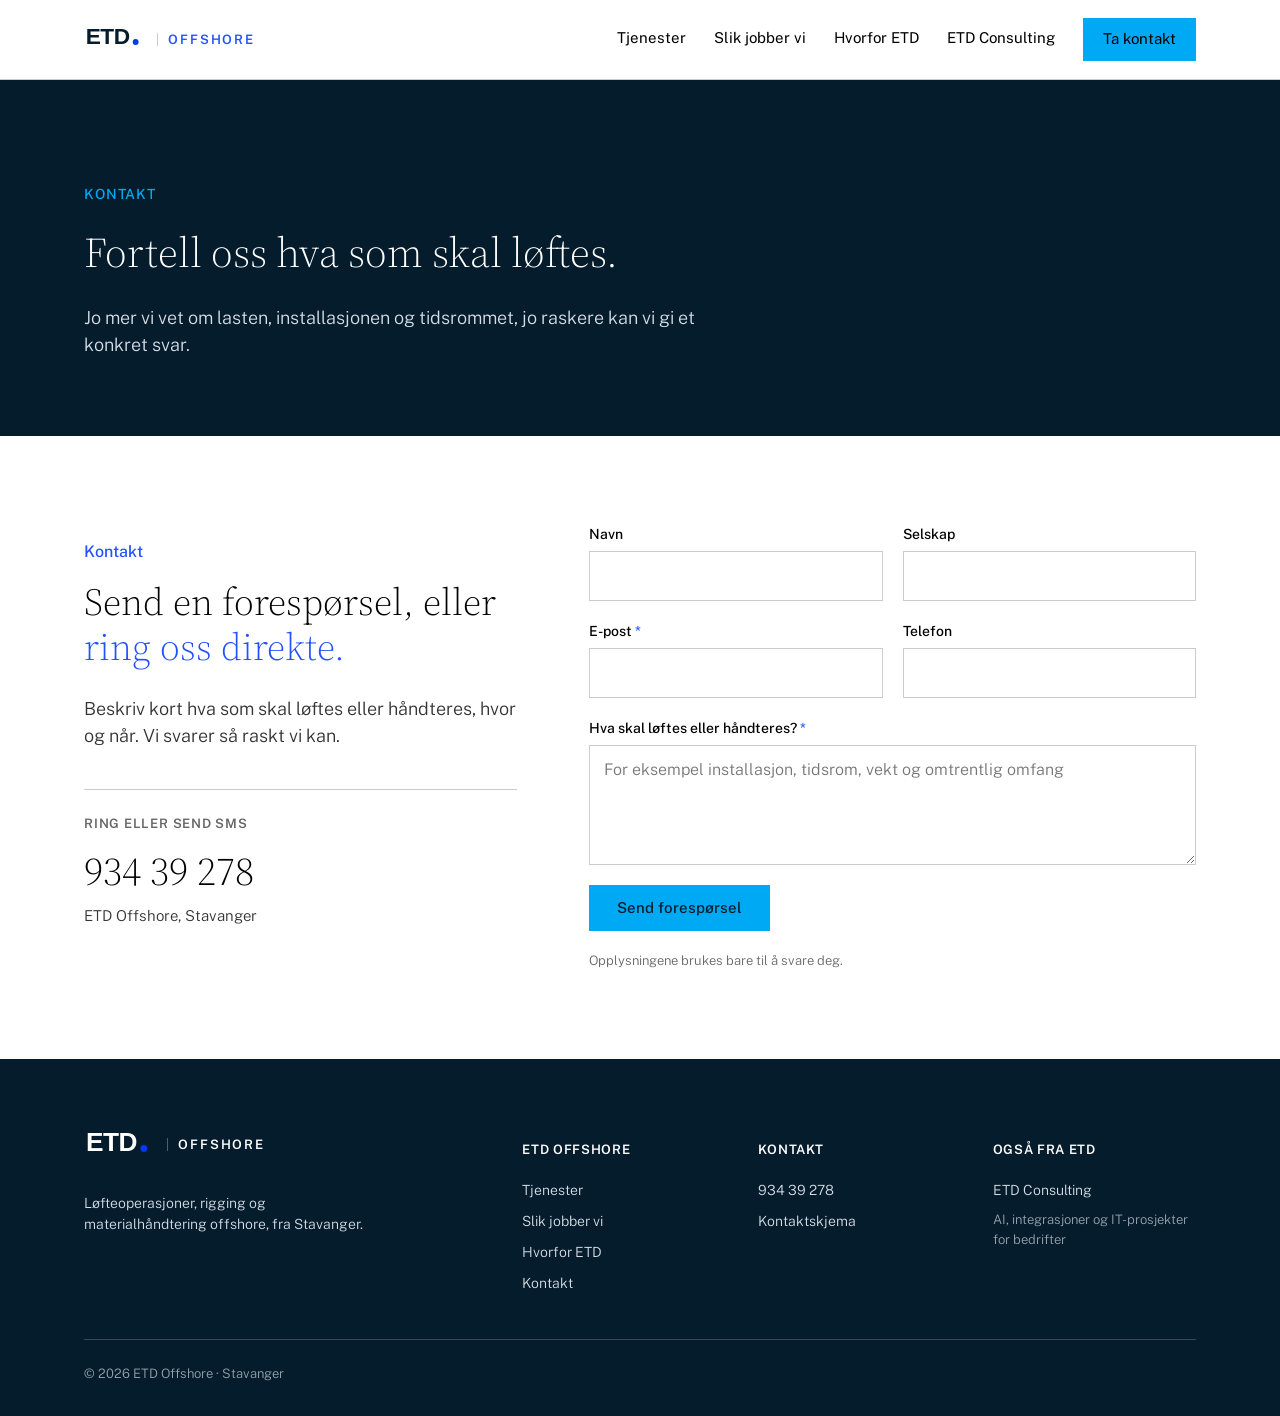
==== kontakt/index.html @ 623307ff "ETD Offshore: initial site (lifting operations, rigging, material handling) Co-Authored-By: Claude O" ====
<!DOCTYPE html>
<html lang="no">
<head>
<meta charset="UTF-8">
<meta name="viewport" content="width=device-width, initial-scale=1.0">
<title>Kontakt | ETD Offshore</title>
<meta name="description" content="Ta kontakt med ETD Offshore i Stavanger om løfteoperasjoner, rigging og materialhåndtering offshore.">
<link rel="canonical" href="https://etdoffshore.no/kontakt/">
<meta property="og:type" content="website">
<meta property="og:title" content="Kontakt | ETD Offshore">
<meta property="og:description" content="Ta kontakt med ETD Offshore i Stavanger om løfteoperasjoner, rigging og materialhåndtering offshore.">
<meta property="og:url" content="https://etdoffshore.no/kontakt/">
<meta property="og:image" content="https://etdoffshore.no/images/hero.jpg">
<meta property="og:locale" content="nb_NO">
<meta name="twitter:card" content="summary_large_image">
<meta name="theme-color" content="#051c2c">
<link rel="preconnect" href="https://fonts.googleapis.com">
<link rel="preconnect" href="https://fonts.gstatic.com" crossorigin>
<link href="https://fonts.googleapis.com/css2?family=Public+Sans:wght@300;400;500;600&amp;family=Source+Serif+4:opsz,wght@8..60,300;8..60,400&amp;display=swap" rel="stylesheet">
<link rel="stylesheet" href="../style.css?v=1">
<link rel="icon" type="image/svg+xml" href="../images/favicon.svg">
<link rel="icon" type="image/png" href="../images/favicon-32.png">
<link rel="apple-touch-icon" href="../images/apple-touch-icon.png">
<script type="application/ld+json">{
  "@context": "https://schema.org",
  "@type": "Organization",
  "name": "ETD Offshore",
  "url": "https://etdoffshore.no/",
  "telephone": "+47 934 39 278",
  "description": "ETD Offshore i Stavanger leverer løfteoperasjoner, rigging og materialhåndtering offshore for olje og gass og havvind.",
  "areaServed": "Norge",
  "address": { "@type": "PostalAddress", "addressLocality": "Stavanger", "addressCountry": "NO" }
}</script>
</head>
<body class="home">
<header class="site-header">
  <div class="header-inner">
    <a href="../" class="logo"><img src="../images/logo.svg" alt="ETD" class="logo-img"><span class="logo-sub">Offshore</span></a>
    <nav class="main-nav">
      <a href="../tjenester/">Tjenester</a>
      <a href="../#slik">Slik jobber vi</a>
      <a href="../#hvorfor">Hvorfor ETD</a>
      <a href="https://adriandie.github.io/etd-consulting/">ETD Consulting</a>
      <a href="../kontakt/" class="btn-cta">Ta kontakt</a>
    </nav>
    <button class="hamburger" aria-label="Meny" aria-expanded="false"><span></span><span></span><span></span></button>
  </div>
</header>

<section class="page-hero">
  <p class="kicker">Kontakt</p>
  <h1>Fortell oss hva som skal løftes.</h1>
  <p class="lead">Jo mer vi vet om lasten, installasjonen og tidsrommet, jo raskere kan vi gi et konkret svar.</p>
</section>

<section class="block" id="kontakt">
  <div class="container">
    <div class="split">
      <div>
        <p class="section-kicker">Kontakt</p>
        <h2 class="statement">Send en forespørsel, eller <span class="accent">ring oss direkte.</span></h2>
        <p class="split-lead">Beskriv kort hva som skal løftes eller håndteres, hvor og når. Vi svarer så raskt vi kan.</p>
        <div class="direct">
          <span class="direct-label">Ring eller send SMS</span>
          <a href="tel:+4793439278" class="direct-phone">934 39 278</a>
          <span class="direct-name">ETD Offshore, Stavanger</span>
        </div>
      </div>
      <div>
        <form class="contact-form" id="contact-form">
          <input type="hidden" name="_subject" value="Henvendelse fra ETD Offshore-nettsiden">
          <input type="hidden" name="_template" value="table">
          <input type="hidden" name="_captcha" value="false">
          <input type="hidden" name="Gjelder" value="ETD Offshore">
          <input type="text" name="_honey" class="hp" tabindex="-1" autocomplete="off" aria-hidden="true">
          <div class="field-row">
            <label class="field"><span>Navn</span><input type="text" name="Navn" autocomplete="name"></label>
            <label class="field"><span>Selskap</span><input type="text" name="Selskap" autocomplete="organization"></label>
          </div>
          <div class="field-row">
            <label class="field"><span>E-post <em>*</em></span><input type="email" name="Epost" autocomplete="email" required></label>
            <label class="field"><span>Telefon</span><input type="tel" name="Telefon" autocomplete="tel"></label>
          </div>
          <label class="field"><span>Hva skal løftes eller håndteres? <em>*</em></span><textarea name="Melding" required placeholder="For eksempel installasjon, tidsrom, vekt og omtrentlig omfang"></textarea></label>
          <button type="submit" id="submit-btn">Send forespørsel</button>
          <p class="form-note">Opplysningene brukes bare til å svare deg.</p>
        </form>
        <div id="form-success" class="form-result"><h3>Takk!</h3><p>Vi tar kontakt så raskt vi kan.</p></div>
        <div id="form-error" class="form-result"><h3>Noe gikk galt</h3><p>Skjemaet klarte ikke å sende. Ring oss gjerne på <a href="tel:+4793439278">934 39 278</a>.</p></div>
      </div>
    </div>
  </div>
</section>
<footer class="site-footer">
  <div class="footer-inner">
    <div class="footer-grid">
      <div>
        <a href="../" class="logo"><img src="../images/logo-white.svg" alt="ETD" class="logo-img"><span class="logo-sub">Offshore</span></a>
        <p>Løfteoperasjoner, rigging og materialhåndtering offshore, fra Stavanger.</p>
      </div>
      <div class="footer-col">
        <h4>ETD Offshore</h4>
        <a href="../tjenester/">Tjenester</a>
        <a href="../#slik">Slik jobber vi</a>
        <a href="../#hvorfor">Hvorfor ETD</a>
        <a href="../kontakt/">Kontakt</a>
      </div>
      <div class="footer-col">
        <h4>Kontakt</h4>
        <a href="tel:+4793439278">934 39 278</a>
        <a href="../kontakt/">Kontaktskjema</a>
      </div>
      <div class="footer-col">
        <h4>Også fra ETD</h4>
        <a href="https://adriandie.github.io/etd-consulting/">ETD Consulting</a>
        <span class="footer-note">AI, integrasjoner og IT-prosjekter for bedrifter</span>
      </div>
    </div>
    <div class="footer-bottom">
      <span>&copy; 2026 ETD Offshore &middot; Stavanger</span>
    </div>
  </div>
</footer>
<script src="../app.js"></script>
<script>
document.getElementById('contact-form').addEventListener('submit', function (e) {
  e.preventDefault();
  var form = this, btn = document.getElementById('submit-btn');
  btn.textContent = 'Sender…';
  btn.disabled = true;
  function show(id) { form.style.display = 'none'; document.getElementById(id).style.display = 'block'; }
  var xhr = new XMLHttpRequest();
  xhr.open('POST', 'https://formsubmit.co/ajax/adrian@dmarketing.no');
  xhr.setRequestHeader('Accept', 'application/json');
  xhr.onload = function () {
    var ok = xhr.status >= 200 && xhr.status < 300;
    try { if (String(JSON.parse(xhr.responseText).success) === 'false') ok = false; } catch (ex) {}
    show(ok ? 'form-success' : 'form-error');
  };
  xhr.onerror = function () { show('form-error'); };
  xhr.send(new FormData(form));
});
</script>
</body>
</html>
---- style.css ----
/* ETD — McKinsey-registeret: serif/sans-split, null radius/skygge, navy/indigo/cyan */

:root {
  --ink: #333333;
  --black: #000000;
  --canvas: #ffffff;
  --navy: #051c2c;
  --indigo: #2251ff;
  --cyan: #00a9f4;
  --line: #cccccc;
  --off: #f5f5f3;
}

* { box-sizing: border-box; }
html { scroll-behavior: smooth; }

body {
  margin: 0;
  background: var(--canvas);
  color: var(--ink);
  font-family: "Public Sans", "Helvetica Neue", Helvetica, Arial, sans-serif;
  font-weight: 300;
  font-size: 16px;
  line-height: 1.5;
}

h1, h2, h3, .serif {
  font-family: "Source Serif 4", Georgia, "Times New Roman", serif;
  font-weight: 300;
  color: var(--black);
  margin: 0;
}

a {
  color: var(--indigo);
  text-decoration: none;
  transition: opacity 0.12s linear;
}
a:hover { opacity: 0.7; }

img { max-width: 100%; display: block; }

.container {
  max-width: 1160px;
  margin: 0 auto;
  padding: 0 24px;
}

/* ---------- Header ---------- */
header.site-header {
  background: var(--canvas);
  border-bottom: 1px solid var(--line);
  position: sticky;
  top: 0;
  z-index: 100;
  transform: translateY(0);
  transition: transform 0.3s ease;
}
header.site-header.header-hidden {
  transform: translateY(-100%);
}
.header-inner {
  max-width: 1160px;
  margin: 0 auto;
  padding: 18px 24px;
  display: flex;
  align-items: center;
  justify-content: space-between;
  gap: 24px;
}
.logo {
  font-family: "Source Serif 4", Georgia, serif;
  font-weight: 400;
  font-size: 20px;
  color: var(--black);
  letter-spacing: 0.2px;
  white-space: nowrap;
  transition: opacity 0.12s linear;
}
.logo:hover { opacity: 0.72; }
.logo span { color: var(--indigo); transition: color 0.12s linear; }
.logo:hover span { color: var(--cyan); }
.logo-img { display: block; height: 38px; width: auto; }
.footer-grid .logo-img { height: 44px; }
nav.main-nav {
  display: flex;
  align-items: center;
  gap: 28px;
  flex-wrap: wrap;
}
.header-inner { position: relative; }
nav.main-nav a {
  position: relative;
  color: var(--black);
  font-size: 15px;
  font-weight: 400;
  padding-bottom: 3px;
}
nav.main-nav a::after {
  content: "";
  position: absolute;
  left: 0;
  bottom: 0;
  width: 100%;
  height: 1px;
  background: var(--indigo);
  transform: scaleX(0);
  transform-origin: left;
  transition: transform 0.12s linear;
}
nav.main-nav a:hover { color: var(--indigo); opacity: 1; }
nav.main-nav a:hover::after { transform: scaleX(1); }
nav.main-nav a.current { color: var(--indigo); }
nav.main-nav a.current::after { transform: scaleX(1); }
.btn-cta {
  display: inline-block;
  background: var(--cyan);
  color: var(--black) !important;
  font-size: 15px;
  font-weight: 500;
  padding: 10px 20px;
  border-radius: 0;
  white-space: nowrap;
  transition: background-color 0.12s linear, transform 0.12s linear;
}
.btn-cta:hover { opacity: 1; background: var(--indigo); color: #fff !important; transform: translateY(-1px); }
.hamburger {
  display: none;
  width: 24px;
  height: 18px;
  flex-direction: column;
  justify-content: space-between;
  cursor: pointer;
  border: none;
  background: none;
  padding: 0;
}
.hamburger span {
  display: block;
  height: 2px;
  background: var(--black);
  transition: transform 0.2s ease, opacity 0.2s ease;
  transform-origin: center;
}
.hamburger.is-open span:nth-child(1) { transform: translateY(8px) rotate(45deg); }
.hamburger.is-open span:nth-child(2) { opacity: 0; }
.hamburger.is-open span:nth-child(3) { transform: translateY(-8px) rotate(-45deg); }

@media (max-width: 860px) {
  nav.main-nav {
    display: none;
    position: absolute;
    top: 100%;
    left: 0;
    right: 0;
    background: var(--canvas);
    border-bottom: 1px solid var(--line);
    flex-direction: column;
    align-items: flex-start;
    gap: 4px;
    padding: 8px 24px 24px;
  }
  nav.main-nav.nav-open { display: flex; }
  nav.main-nav a { width: 100%; padding: 12px 0; border-bottom: 1px solid var(--off); }
  nav.main-nav .btn-cta { margin-top: 12px; text-align: center; width: 100%; }
  .hamburger { display: flex; }
}

/* ---------- Hero (bento navy) ---------- */
.hero {
  background: var(--navy);
  color: #fff;
  padding: 110px 24px 90px;
}
.hero-inner {
  max-width: 1160px;
  margin: 0 auto;
  display: grid;
  grid-template-columns: 1fr auto;
  align-items: end;
  gap: 40px;
}
.hero h1 {
  color: #fff;
  font-size: 52px;
  line-height: 1.1;
  max-width: 720px;
}
.hero h1 .accent { color: var(--indigo); }
.hero p.lead {
  color: #d7dee6;
  font-size: 18px;
  max-width: 520px;
  margin-top: 24px;
  font-weight: 300;
}
.hero .arrow-btn {
  width: 64px;
  height: 64px;
  border-radius: 50%;
  background: rgba(255,255,255,0.12);
  display: flex;
  align-items: center;
  justify-content: center;
  color: #fff;
  font-size: 24px;
  flex-shrink: 0;
  transition: background 0.12s linear;
}
.arrow-btn:hover { background: rgba(255,255,255,0.25); opacity: 1; }

@media (max-width: 700px) {
  .hero h1 { font-size: 36px; }
  .hero-inner { grid-template-columns: 1fr; }
}

/* small navy sub-hero for inner pages */
.page-hero {
  background: var(--navy);
  color: #fff;
  padding: 90px 24px 60px;
}
.page-hero .kicker {
  font-size: 14px;
  font-weight: 500;
  text-transform: uppercase;
  letter-spacing: 0.06em;
  color: var(--cyan);
  margin-bottom: 16px;
}
.page-hero h1 { color: #fff; font-size: 42px; max-width: 760px; }
.page-hero p.lead { color: #d7dee6; font-size: 18px; max-width: 620px; margin-top: 20px; }

/* ---------- Media tile grid ---------- */
.tile-grid {
  display: grid;
  grid-template-columns: repeat(2, 1fr);
  gap: 2px;
  background: var(--line);
}
@media (max-width: 760px) { .tile-grid { grid-template-columns: 1fr; } }

.tile {
  position: relative;
  background: var(--navy) center/cover no-repeat;
  min-height: 340px;
  padding: 24px;
  display: flex;
  flex-direction: column;
  justify-content: flex-end;
  color: #fff;
  overflow: hidden;
}
.tile::before {
  content: "";
  position: absolute;
  inset: 0;
  background: linear-gradient(0deg, rgba(5,28,44,0.88) 0%, rgba(5,28,44,0.35) 55%, rgba(5,28,44,0.1) 100%);
}
.tile.light { color: #fff; }
.tile .kicker {
  position: relative;
  font-size: 12px;
  font-weight: 600;
  text-transform: uppercase;
  letter-spacing: 0.06em;
  color: var(--cyan);
  margin-bottom: 12px;
}
.tile h3 { position: relative; color: inherit; font-size: 24px; line-height: 1.25; font-family: "Public Sans", sans-serif; font-weight: 500; margin-bottom: 20px; }
.tile .tile-btn {
  position: relative;
  display: inline-block;
  background: #fff;
  color: var(--black);
  font-size: 15px;
  font-weight: 500;
  padding: 8px 20px;
  align-self: flex-start;
}

/* ---------- Sections ---------- */
section.block {
  padding: 88px 24px;
}
section.block.off { background: var(--off); }
section.block.navy { background: var(--navy); color: #fff; }
section.block.navy h2 { color: #fff; }

.section-kicker {
  font-size: 16px;
  font-weight: 500;
  color: var(--indigo);
  margin-bottom: 16px;
}
.navy .section-kicker { color: var(--cyan); }

h2.statement {
  font-size: 38px;
  line-height: 1.2;
  max-width: 760px;
}
h2.statement .accent { color: var(--indigo); }
.navy h2.statement .accent { color: var(--cyan); }

.two-col {
  display: grid;
  grid-template-columns: 1fr 1fr;
  gap: 56px;
  margin-top: 48px;
}
@media (max-width: 760px) { .two-col { grid-template-columns: 1fr; } }

.card {
  background: var(--canvas);
  padding: 0;
}
.card h3 { font-size: 22px; font-family: "Public Sans", sans-serif; font-weight: 500; margin-bottom: 12px; }
.card p { color: var(--ink); }

.feature-grid {
  display: grid;
  grid-template-columns: repeat(3, 1fr);
  gap: 48px;
  margin-top: 48px;
}
@media (max-width: 900px) { .feature-grid { grid-template-columns: 1fr 1fr; } }
@media (max-width: 600px) { .feature-grid { grid-template-columns: 1fr; } }

.feature {
  border-top: 1px solid var(--line);
  padding-top: 20px;
}
.navy .feature { border-top-color: rgba(255,255,255,0.25); }
.feature .num {
  font-family: "Source Serif 4", serif;
  font-size: 32px;
  color: var(--indigo);
  display: block;
  margin-bottom: 12px;
}
.navy .feature .num { color: var(--cyan); }
.feature h3 { font-size: 18px; font-family: "Public Sans", sans-serif; font-weight: 500; margin-bottom: 8px; }

.list-plain {
  list-style: none;
  padding: 0;
  margin: 32px 0 0;
}
.list-plain li {
  border-top: 1px solid var(--line);
  padding: 20px 0;
  display: flex;
  justify-content: space-between;
  gap: 24px;
  align-items: baseline;
}
.list-plain li:last-child { border-bottom: 1px solid var(--line); }
.list-plain .label { font-weight: 500; color: var(--black); }
.list-plain .desc { color: var(--ink); max-width: 480px; text-align: right; }
@media (max-width: 600px) {
  .list-plain li { flex-direction: column; gap: 8px; }
  .list-plain .desc { text-align: left; }
}

.cta-band {
  background: var(--navy);
  color: #fff;
  padding: 72px 24px;
  text-align: left;
}
.cta-band-inner {
  max-width: 1160px;
  margin: 0 auto;
  display: flex;
  align-items: center;
  justify-content: space-between;
  gap: 32px;
  flex-wrap: wrap;
}
.cta-band h2 { color: #fff; font-size: 30px; max-width: 560px; }

.btn-outline {
  display: inline-block;
  border: 1px solid #fff;
  color: #fff !important;
  padding: 12px 28px;
  font-size: 15px;
  font-weight: 500;
  white-space: nowrap;
}
.btn-outline:hover { background: #fff; color: var(--navy) !important; opacity: 1; }

.article-grid {
  display: grid;
  grid-template-columns: repeat(3, 1fr);
  gap: 40px;
  margin-top: 48px;
}
@media (max-width: 900px) { .article-grid { grid-template-columns: 1fr; } }
.article-card .thumb {
  width: 100%;
  aspect-ratio: 4/3;
  object-fit: cover;
  margin-bottom: 20px;
  background: var(--off);
}
.article-card .eyebrow {
  font-size: 12px;
  font-weight: 600;
  text-transform: uppercase;
  letter-spacing: 0.06em;
  color: var(--indigo);
  margin-bottom: 12px;
}
.article-card h3 { font-size: 20px; font-family: "Public Sans", sans-serif; font-weight: 500; margin-bottom: 10px; }
.article-card p { font-size: 15px; color: var(--ink); }

/* ---------- Footer ---------- */
footer.site-footer {
  background: var(--navy);
  color: #d7dee6;
  padding: 64px 24px 32px;
}
.footer-inner {
  max-width: 1160px;
  margin: 0 auto;
}
.footer-grid {
  display: grid;
  grid-template-columns: 2fr 1fr 1fr 1fr;
  gap: 32px;
  padding-bottom: 40px;
  border-bottom: 1px solid rgba(255,255,255,0.2);
}
@media (max-width: 760px) { .footer-grid { grid-template-columns: 1fr 1fr; } }
.footer-grid .logo { color: #fff; margin-bottom: 12px; }
.footer-grid p { font-size: 14px; max-width: 280px; }
.footer-col h4 {
  font-family: "Public Sans", sans-serif;
  font-size: 13px;
  font-weight: 600;
  text-transform: uppercase;
  letter-spacing: 0.05em;
  color: #fff;
  margin-bottom: 16px;
}
.footer-col a { display: block; color: #d7dee6; font-size: 14px; padding: 5px 0; }
.footer-bottom {
  display: flex;
  justify-content: space-between;
  align-items: center;
  padding-top: 24px;
  font-size: 13px;
  color: #97a3ae;
  flex-wrap: wrap;
  gap: 12px;
}

.chat-bubble {
  position: fixed;
  bottom: 24px;
  right: 24px;
  background: var(--cyan);
  color: #051c2c;
  width: auto;
  padding: 14px 20px;
  border-radius: 999px;
  font-size: 14px;
  font-weight: 600;
  display: flex;
  align-items: center;
  gap: 8px;
  box-shadow: none;
  z-index: 90;
}

/* ---------- Long-form resource / article ---------- */
.resource-meta {
  display: flex;
  gap: 24px;
  flex-wrap: wrap;
  margin-top: 28px;
  font-size: 14px;
  color: #d7dee6;
}
.resource-meta span { display: flex; align-items: center; gap: 8px; }
.resource-meta strong { color: #fff; font-weight: 500; }

.prose {
  max-width: 760px;
}
.prose h2 {
  font-size: 30px;
  line-height: 1.25;
  margin-top: 0;
}
.prose h3 {
  font-family: "Public Sans", sans-serif;
  font-weight: 600;
  font-size: 20px;
  color: var(--black);
  margin: 0 0 12px;
}
.prose p { margin: 0 0 16px; color: var(--ink); }
.prose p:last-child { margin-bottom: 0; }
.prose ul, .prose ol { margin: 0 0 16px; padding-left: 22px; color: var(--ink); }
.prose li { margin-bottom: 8px; }
.prose li:last-child { margin-bottom: 0; }
.prose strong { color: var(--black); font-weight: 600; }

.toc {
  border-top: 1px solid var(--line);
  border-bottom: 1px solid var(--line);
  padding: 24px 0;
  margin: 0 0 8px;
}
.toc p.section-kicker { margin-bottom: 12px; }
.toc ol {
  columns: 2;
  column-gap: 40px;
  margin: 0;
  padding-left: 20px;
}
.toc li { break-inside: avoid; margin-bottom: 10px; font-size: 15px; }
.toc a { color: var(--ink); }
.toc a:hover { color: var(--indigo); opacity: 1; }
@media (max-width: 700px) { .toc ol { columns: 1; } }

.callout {
  border-left: 3px solid var(--indigo);
  background: var(--off);
  padding: 20px 24px;
  margin: 28px 0;
  max-width: 760px;
}
.callout p { margin: 0; color: var(--ink); }
.callout p + p { margin-top: 10px; }
.callout .callout-label {
  display: block;
  font-size: 12px;
  font-weight: 600;
  text-transform: uppercase;
  letter-spacing: 0.06em;
  color: var(--indigo);
  margin-bottom: 10px;
}
.callout.warn { border-left-color: var(--cyan); }
.callout.warn .callout-label { color: #067aad; }

.code-block {
  background: var(--navy);
  color: #d7dee6;
  font-family: "SFMono-Regular", Consolas, "Liberation Mono", Menlo, monospace;
  font-size: 13px;
  line-height: 1.6;
  padding: 24px;
  margin: 20px 0 28px;
  max-width: 760px;
  overflow-x: auto;
  white-space: pre;
}
.code-block .cm { color: #7a8b9c; }
.code-block .kw { color: var(--cyan); }

.steps {
  list-style: none;
  margin: 32px 0;
  padding: 0;
  max-width: 760px;
}
.steps li {
  display: grid;
  grid-template-columns: 40px 1fr;
  gap: 20px;
  border-top: 1px solid var(--line);
  padding: 20px 0;
}
.steps li:last-child { border-bottom: 1px solid var(--line); }
.steps .step-num {
  font-family: "Source Serif 4", serif;
  font-size: 22px;
  color: var(--indigo);
}
.steps h4 { font-family: "Public Sans", sans-serif; font-size: 16px; font-weight: 600; color: var(--black); margin: 0 0 6px; }
.steps p { margin: 0; color: var(--ink); font-size: 15px; }

.resource-table {
  width: 100%;
  border-collapse: collapse;
  margin: 8px 0 28px;
  font-size: 14.5px;
}
.resource-table th {
  text-align: left;
  font-family: "Public Sans", sans-serif;
  font-weight: 600;
  font-size: 12px;
  text-transform: uppercase;
  letter-spacing: 0.05em;
  color: #767676;
  padding: 0 16px 12px 0;
  border-bottom: 1px solid var(--line);
}
.resource-table td {
  vertical-align: top;
  padding: 16px 16px 16px 0;
  border-bottom: 1px solid var(--line);
  color: var(--ink);
}
.resource-table tr:last-child td { border-bottom: 1px solid var(--line); }
.resource-table td:first-child, .resource-table th:first-child { font-weight: 500; color: var(--black); }
.resource-table .badge {
  display: inline-block;
  font-size: 11px;
  font-weight: 600;
  text-transform: uppercase;
  letter-spacing: 0.04em;
  padding: 3px 8px;
  white-space: nowrap;
}
.badge.b-official { background: #e5eaff; color: var(--indigo); }
.badge.b-community { background: #e0f5ff; color: #067aad; }
.badge.b-build { background: var(--off); color: #767676; border: 1px solid var(--line); }
.badge.b-tool { background: #051c2c; color: #fff; }
@media (max-width: 760px) {
  .resource-table, .resource-table thead, .resource-table tbody, .resource-table th, .resource-table td, .resource-table tr { display: block; }
  .resource-table thead { display: none; }
  .resource-table tr { border-bottom: 1px solid var(--line); padding: 16px 0; }
  .resource-table td { border-bottom: 0; padding: 4px 0; }
  .resource-table td:first-child { padding-top: 0; }
}

.sidebar-nav {
  position: sticky;
  top: 96px;
  align-self: start;
}
.sidebar-nav p.section-kicker { margin-bottom: 16px; }
.sidebar-nav a {
  display: block;
  color: var(--ink);
  font-size: 14px;
  padding: 8px 0;
  border-top: 1px solid var(--line);
}
.sidebar-nav a:first-of-type { border-top: none; }
.sidebar-nav a:hover { color: var(--indigo); opacity: 1; }

.content-grid {
  display: grid;
  grid-template-columns: 200px 1fr;
  gap: 64px;
  align-items: start;
}
.content-grid > * { min-width: 0; }
@media (max-width: 900px) {
  .content-grid { grid-template-columns: 1fr; }
  .sidebar-nav { position: static; display: none; }
}

/* ---------- Kontaktskjema ---------- */
.contact-wrap { max-width: 640px; margin: 0 auto; }
.contact-form { display: flex; flex-direction: column; gap: 20px; }
.contact-form .field { display: flex; flex-direction: column; gap: 6px; font-size: 14px; font-weight: 500; color: var(--black); }
.contact-form .field em { color: var(--indigo); font-style: normal; }
.contact-form input, .contact-form select, .contact-form textarea {
  font: inherit; font-weight: 300; font-size: 16px; color: var(--ink);
  border: 1px solid var(--line); border-radius: 0; padding: 12px 14px; background: #fff; width: 100%;
}
.contact-form textarea { min-height: 140px; resize: vertical; }
.contact-form input:focus, .contact-form select:focus, .contact-form textarea:focus { outline: 2px solid var(--indigo); outline-offset: 0; border-color: var(--indigo); }
.contact-form button {
  align-self: flex-start; font: inherit; font-weight: 500; font-size: 15px; cursor: pointer;
  background: var(--navy); color: #fff; border: 0; border-radius: 0; padding: 12px 28px;
}
.contact-form button:disabled { opacity: 0.6; cursor: default; }
.contact-form .form-note { font-size: 13px; color: #666; margin: 0; }
.contact-form .hp { position: absolute; left: -9999px; }
.form-result { display: none; padding: 32px; border: 1px solid var(--line); }
.form-result h3 { font-size: 26px; margin-bottom: 10px; }

/* ---------- Forside (workshop-landing) ---------- */
nav.main-nav .btn-cta::after { display: none; }
nav.main-nav a.btn-cta { padding: 10px 20px; }
nav.main-nav .btn-cta:hover { color: #fff !important; }

.home-hero {
  background: var(--navy);
  color: #fff;
}
.home-hero-inner {
  display: grid;
  grid-template-columns: minmax(0, 1fr) minmax(0, 44%);
  min-height: 600px;
}
.home-hero { padding-left: max(0px, calc((100% - 1160px) / 2)); }
.home-hero-text { padding: 112px 64px 88px 24px; }
.hero-kicker {
  font-size: 13px;
  font-weight: 600;
  text-transform: uppercase;
  letter-spacing: 0.08em;
  color: var(--cyan);
  margin: 0 0 24px;
}
.home-hero h1 {
  color: #fff;
  font-size: 54px;
  line-height: 1.08;
  letter-spacing: -0.01em;
}
.home-hero h1 .accent { color: #8fb0ff; }
.home-hero .lead {
  color: #d7dee6;
  font-size: 19px;
  line-height: 1.55;
  max-width: 540px;
  margin: 28px 0 0;
}
.hero-actions { display: flex; flex-wrap: wrap; gap: 12px; margin-top: 40px; }
.btn-solid, .btn-ghost {
  display: inline-block;
  font-size: 16px;
  font-weight: 500;
  padding: 14px 26px;
  border: 1px solid transparent;
  transition: background-color 0.12s linear, color 0.12s linear, border-color 0.12s linear;
}
.btn-solid { background: var(--cyan); color: var(--navy); }
.btn-solid:hover { background: #fff; opacity: 1; }
.btn-ghost { border-color: rgba(255,255,255,0.5); color: #fff; }
.btn-ghost:hover { background: #fff; color: var(--navy); opacity: 1; }
.hero-facts {
  list-style: none;
  padding: 0;
  margin: 56px 0 0;
  display: grid;
  grid-template-columns: repeat(3, minmax(0, 1fr));
  border-top: 1px solid rgba(255,255,255,0.2);
}
.hero-facts li { padding: 20px 16px 0 0; }
.hero-facts strong {
  display: block;
  font-family: "Source Serif 4", Georgia, serif;
  font-weight: 300;
  font-size: 30px;
  color: #fff;
  line-height: 1.1;
}
.hero-facts span { display: block; font-size: 14px; color: #a9b7c4; margin-top: 6px; }
.home-hero-media {
  background: url('images/hero.jpg') 38% center / cover no-repeat;
  min-height: 100%;
}

.home .container { padding: 0 0; }
.home section.block > .container { max-width: 1112px; }

.thief-grid {
  display: grid;
  grid-template-columns: repeat(4, minmax(0, 1fr));
  gap: 40px;
  margin-top: 56px;
}
.thief { border-top: 2px solid var(--black); padding-top: 20px; }
.thief .num {
  display: block;
  font-family: "Source Serif 4", Georgia, serif;
  font-size: 28px;
  color: var(--indigo);
  margin-bottom: 14px;
}
.thief h3 { font-family: "Public Sans", sans-serif; font-weight: 500; font-size: 19px; margin-bottom: 10px; }
.thief p { margin: 0; font-size: 15.5px; }

.split {
  display: grid;
  grid-template-columns: minmax(0, 5fr) minmax(0, 7fr);
  gap: 72px;
  align-items: start;
}
.split-lead { font-size: 18px; margin: 24px 0 0; max-width: 440px; }
.navy .split-lead, .navy .about-text p { color: #d7dee6; }

.outcomes { list-style: none; counter-reset: oc; margin: 0; padding: 0; }
.outcomes li {
  counter-increment: oc;
  display: grid;
  grid-template-columns: 56px 1fr;
  column-gap: 8px;
  border-top: 1px solid var(--line);
  padding: 28px 0;
}
.outcomes li:last-child { border-bottom: 1px solid var(--line); }
.outcomes li::before {
  content: "0" counter(oc);
  font-family: "Source Serif 4", Georgia, serif;
  font-size: 24px;
  color: var(--indigo);
  grid-row: span 2;
  line-height: 1.2;
}
.outcomes h3 { font-family: "Public Sans", sans-serif; font-weight: 500; font-size: 20px; margin-bottom: 8px; }
.outcomes p { margin: 0; }

.format-list { margin-top: 72px; }
.format-list .desc { max-width: 560px; }

.step-row {
  list-style: none;
  margin: 56px 0 0;
  padding: 0;
  display: grid;
  grid-template-columns: repeat(4, minmax(0, 1fr));
  gap: 2px;
  background: var(--line);
  border: 1px solid var(--line);
}
.step-row li { background: var(--canvas); padding: 28px 24px 32px; }
.step-row .step-num {
  display: inline-flex;
  align-items: center;
  justify-content: center;
  width: 40px;
  height: 40px;
  background: var(--navy);
  color: #fff;
  font-family: "Source Serif 4", Georgia, serif;
  font-size: 20px;
  margin-bottom: 20px;
}
.step-row h3 { font-family: "Public Sans", sans-serif; font-weight: 500; font-size: 18px; margin-bottom: 8px; }
.step-row p { margin: 0; font-size: 15.5px; }

.catch {
  margin-top: 56px;
  display: grid;
  grid-template-columns: minmax(0, 4fr) minmax(0, 8fr);
  gap: 48px;
  background: var(--off);
  border-left: 3px solid var(--indigo);
  padding: 36px 40px;
}
.catch-title { font-size: 30px; line-height: 1.2; }
.catch p { margin: 0 0 12px; }
.catch p:last-child { margin: 0; }

.about-text p { font-size: 17px; margin: 0 0 18px; }
.about-links { display: flex; flex-wrap: wrap; gap: 12px 28px; margin-top: 28px !important; }
.about-links a { color: #fff; border-bottom: 1px solid var(--cyan); padding-bottom: 2px; }

.direct { margin-top: 40px; border-top: 1px solid var(--line); padding-top: 24px; }
.direct-label { display: block; font-size: 13px; font-weight: 600; text-transform: uppercase; letter-spacing: 0.06em; color: #666; }
.direct-phone {
  display: inline-block;
  font-family: "Source Serif 4", Georgia, serif;
  font-weight: 300;
  font-size: 40px;
  color: var(--black);
  margin: 8px 0 4px;
}
.direct-phone:hover { color: var(--indigo); opacity: 1; }
.direct-name { display: block; font-size: 15px; }
.field-row { display: grid; grid-template-columns: 1fr 1fr; gap: 20px; }
.home .contact-form button { background: var(--cyan); color: var(--navy); transition: background-color 0.12s linear, color 0.12s linear; }
.home .contact-form button:hover { background: var(--navy); color: #fff; }
.home .contact-form textarea { min-height: 120px; }

@media (max-width: 1000px) {
  .thief-grid { grid-template-columns: repeat(2, minmax(0, 1fr)); }
  .step-row { grid-template-columns: repeat(2, minmax(0, 1fr)); }
  .home-hero h1 { font-size: 46px; }
}
@media (max-width: 860px) {
  .home-hero-inner { grid-template-columns: 1fr; min-height: 0; }
  .home-hero-text { padding: 64px 24px 56px; }
  .home-hero-media { min-height: 200px; order: 2; }
  .split { grid-template-columns: 1fr; gap: 40px; }
  .catch { grid-template-columns: 1fr; gap: 16px; padding: 28px 24px; }
  nav.main-nav .btn-cta { margin-top: 12px; }
}
@media (max-width: 600px) {
  .home section.block { padding: 64px 20px; }
  .home-hero-text { padding: 48px 20px 48px; }
  .home-hero h1 { font-size: 36px; }
  .home-hero .lead { font-size: 17px; }
  .hero-actions a { flex: 1 1 100%; text-align: center; }
  .hero-facts { margin-top: 40px; }
  .hero-facts strong { font-size: 24px; }
  .hero-facts span { font-size: 13px; }
  h2.statement { font-size: 30px; }
  .thief-grid, .step-row { grid-template-columns: 1fr; }
  .thief-grid { gap: 32px; margin-top: 40px; }
  .step-row { margin-top: 40px; }
  .format-list { margin-top: 48px; }
  .field-row { grid-template-columns: 1fr; }
  .direct-phone { font-size: 34px; }
  .outcomes li { grid-template-columns: 44px 1fr; }
  .about-links { flex-direction: column; align-items: flex-start; }
}

/* ---------- Forside: generell (bento + media + tjenester) ---------- */
.bento-hero { background: var(--navy); color: #fff; padding: 140px 24px 96px; }
.bento-inner {
  max-width: 1112px;
  margin: 0 auto;
  display: grid;
  grid-template-columns: minmax(0, 1fr) auto;
  align-items: end;
  gap: 48px;
}
.bento-hero h1 { color: #fff; font-size: 64px; line-height: 1.05; letter-spacing: -0.015em; max-width: 880px; }
.bento-hero .lead { color: #d7dee6; font-size: 19px; line-height: 1.55; max-width: 600px; margin: 32px 0 0; }
.circle-btn {
  width: 72px; height: 72px; border-radius: 50%;
  border: 1px solid rgba(255,255,255,0.5);
  color: #fff; display: flex; align-items: center; justify-content: center;
  transition: background-color 0.12s linear, color 0.12s linear;
}
.circle-btn:hover { background: #fff; color: var(--navy); opacity: 1; }

.media-grid {
  display: grid;
  grid-template-columns: repeat(4, minmax(0, 1fr));
  gap: 2px;
  background: var(--navy);
}
.media-grid .tile { min-height: 400px; transition: none; }
.media-grid .tile h3 { font-size: 21px; }
.media-grid .tile:hover { opacity: 1; }
.media-grid .tile:hover .tile-btn { background: var(--cyan); }
.tile .tile-btn { transition: background-color 0.12s linear; }

.cap-grid {
  display: grid;
  grid-template-columns: repeat(3, minmax(0, 1fr));
  gap: 0 48px;
  margin-top: 56px;
}
.cap {
  position: relative;
  display: block;
  border-top: 1px solid var(--line);
  padding: 28px 40px 40px 0;
  color: var(--ink);
}
.cap:hover { opacity: 1; }
.cap h3 { font-family: "Public Sans", sans-serif; font-weight: 500; font-size: 20px; color: var(--black); margin-bottom: 10px; transition: color 0.12s linear; }
.cap p { margin: 0; font-size: 15.5px; }
.cap-arrow { position: absolute; top: 28px; right: 0; color: var(--indigo); font-size: 20px; transition: transform 0.12s linear; }
.cap:hover h3 { color: var(--indigo); }
.cap:hover .cap-arrow { transform: translateX(4px); }

.feature-band {
  display: grid;
  grid-template-columns: minmax(0, 1fr) minmax(0, 1fr);
  background: var(--off);
}
.feature-media { background: center / cover no-repeat; min-height: 560px; }
.feature-text { padding: 96px max(24px, calc((100vw - 1112px) / 2)) 96px 72px; max-width: 100%; }
.feature-text .statement { font-size: 36px; }
.check-list { list-style: none; padding: 0; margin: 36px 0 0; border-top: 1px solid var(--line); }
.check-list li { padding: 18px 0 18px 32px; border-bottom: 1px solid var(--line); position: relative; }
.check-list li::before { content: ""; position: absolute; left: 0; top: 27px; width: 14px; height: 1px; background: var(--indigo); }
.check-list strong { color: var(--black); font-weight: 500; }
.feature-note { font-size: 15px; color: #555; margin: 24px 0 28px; }

.navy .feature p { color: #d7dee6; }
.navy .feature h3 { color: #fff; }
.navy-links { margin: 56px 0 0; display: flex; flex-wrap: wrap; gap: 12px 32px; }
.navy-links a { color: #fff; border-bottom: 1px solid var(--cyan); padding-bottom: 2px; }

.statement-color { color: var(--indigo); }
.contact-band {
  display: grid;
  grid-template-columns: minmax(0, 7fr) minmax(0, 5fr);
  gap: 72px;
  align-items: end;
}
.contact-actions { border-left: 1px solid var(--line); padding-left: 48px; }
.contact-actions .direct-phone { display: block; margin-top: 32px; }

@media (max-width: 1100px) {
  .media-grid { grid-template-columns: repeat(2, minmax(0, 1fr)); }
  .media-grid .tile { min-height: 340px; }
  .bento-hero h1 { font-size: 52px; }
}
@media (max-width: 900px) {
  .cap-grid { grid-template-columns: repeat(2, minmax(0, 1fr)); }
  .feature-band { grid-template-columns: 1fr; }
  .feature-media { min-height: 260px; }
  .feature-text { padding: 64px 24px; }
  .contact-band { grid-template-columns: 1fr; gap: 40px; }
  .contact-actions { border-left: 0; padding-left: 0; border-top: 1px solid var(--line); padding-top: 32px; }
}
@media (max-width: 600px) {
  .bento-hero { padding: 64px 20px 56px; }
  .bento-inner { grid-template-columns: 1fr; gap: 36px; }
  .bento-hero h1 { font-size: 38px; }
  .bento-hero .lead { font-size: 17px; margin-top: 24px; }
  .circle-btn { width: 56px; height: 56px; }
  .media-grid { grid-template-columns: 1fr; }
  .media-grid .tile { min-height: 300px; }
  .cap-grid { grid-template-columns: 1fr; margin-top: 40px; }
  .cap { padding: 24px 36px 28px 0; }
  .feature-media { min-height: 200px; }
  .feature-text { padding: 56px 20px; }
  .feature-text .statement { font-size: 30px; }
  .navy-links { flex-direction: column; align-items: flex-start; margin-top: 40px; }
}
.media-grid .tile .kicker { position: absolute; top: 24px; left: 24px; margin: 0; }
.footer-inner { max-width: 1112px; }
.media-grid .tile::before {
  background: linear-gradient(180deg, rgba(5,28,44,0.6) 0%, rgba(5,28,44,0.1) 28%, rgba(5,28,44,0.35) 55%, rgba(5,28,44,0.92) 100%);
}
@media (max-width: 600px) { footer.site-footer { padding-left: 20px; padding-right: 20px; } }
.media-grid .tile .kicker { color: #fff; }
.media-grid .tile::before {
  background: linear-gradient(180deg, rgba(5,28,44,0.7) 0%, rgba(5,28,44,0.15) 26%, rgba(5,28,44,0.35) 52%, rgba(5,28,44,0.92) 100%);
}

/* Felles innholdsbredde: juster alle seksjoner til header (1112px innhold) */
section.block, .page-hero { padding-left: max(24px, calc((100% - 1112px) / 2)); padding-right: max(24px, calc((100% - 1112px) / 2)); }
.cta-band { padding-left: 24px; padding-right: 24px; }
.cta-band-inner { max-width: 1112px; }
@media (max-width: 600px) {
  section.block, .page-hero { padding-left: 20px; padding-right: 20px; }
}
@media (max-width: 600px) {
  .page-hero { padding-top: 56px; padding-bottom: 48px; }
  .page-hero h1 { font-size: 32px; line-height: 1.15; }
  .page-hero p.lead { font-size: 17px; }
  .header-inner { padding-left: 20px; padding-right: 20px; }
}

/* ---------- Anmeldelser, portrett, priser ---------- */
.review-grid { display: grid; grid-template-columns: repeat(4, minmax(0, 1fr)); gap: 2px; margin-top: 48px; background: var(--line); border: 1px solid var(--line); }
.review { margin: 0; background: var(--canvas); padding: 28px 24px; display: flex; flex-direction: column; gap: 16px; }
.review .stars { color: var(--indigo); letter-spacing: 2px; font-size: 15px; }
.review blockquote { margin: 0; font-family: "Source Serif 4", Georgia, serif; font-weight: 300; font-size: 18px; line-height: 1.45; color: var(--black); flex: 1; }
.review figcaption { font-size: 14px; }
.review figcaption strong { display: block; font-weight: 500; color: var(--black); }
.review figcaption span { color: #666; }
.review-link { margin: 28px 0 0; }
.about-portrait { width: 100%; max-width: 320px; height: auto; aspect-ratio: 1; object-fit: cover; margin-top: 40px; display: block; }

.founder { display: grid; grid-template-columns: minmax(0, 4fr) minmax(0, 7fr); gap: 64px; align-items: start; }
.founder-img { width: 100%; height: auto; aspect-ratio: 1; object-fit: cover; }
.founder .statement { margin-bottom: 8px; }
.founder-role { color: #666; margin: 0 0 24px; }
.founder p { margin: 0 0 16px; }
.founder-contact { display: flex; flex-wrap: wrap; gap: 8px 28px; margin-top: 24px !important; }

.price-grid { display: grid; grid-template-columns: repeat(3, minmax(0, 1fr)); gap: 48px; margin-top: 48px; }
.price { border-top: 2px solid var(--black); padding-top: 20px; }
.price-label { font-size: 13px; font-weight: 600; text-transform: uppercase; letter-spacing: 0.06em; color: var(--indigo); margin: 0 0 12px; }
.price-num { font-family: "Source Serif 4", Georgia, serif; font-weight: 300; font-size: 44px; line-height: 1.05; color: var(--black); margin: 0; }
.price-unit { font-size: 14px; color: #666; margin: 6px 0 16px; }
.price p:last-child { margin: 0; }
.price-note { margin: 40px 0 0; font-size: 15px; color: #555; }

@media (max-width: 1000px) { .review-grid { grid-template-columns: repeat(2, minmax(0, 1fr)); } }
@media (max-width: 860px) {
  .founder { grid-template-columns: 1fr; gap: 32px; }
  .founder-img { max-width: 320px; }
  .price-grid { grid-template-columns: 1fr; gap: 36px; }
}
@media (max-width: 600px) {
  .review-grid { grid-template-columns: 1fr; margin-top: 36px; }
  .about-portrait { max-width: 240px; margin-top: 28px; }
  .price-num { font-size: 38px; }
}
.article-prose h2 { margin: 44px 0 12px; font-size: 28px; }
.article-prose > p:first-child { font-size: 18px; }
.article-prose .callout { margin: 36px 0; }
@media (max-width: 600px) { .article-prose h2 { font-size: 24px; margin-top: 36px; } }
@media (max-width: 600px) { .bento-hero .circle-btn { display: none; } }

/* ---------- ETD Offshore ---------- */
.logo { display: inline-flex; align-items: center; gap: 10px; }
.logo-sub { font-family: "Public Sans", sans-serif; font-size: 13px; font-weight: 600; letter-spacing: 0.14em; text-transform: uppercase; color: var(--black); border-left: 1px solid var(--line); padding-left: 10px; line-height: 1; }
.site-footer .logo-sub { color: #fff; border-left-color: rgba(255,255,255,0.3); }
.footer-note { display: block; font-size: 13px; color: #97a3ae; margin-top: 4px; max-width: 200px; }
.honest { margin-top: 56px; border-left: 3px solid var(--cyan); padding: 24px 28px; background: rgba(255,255,255,0.05); max-width: 760px; }
.honest h3 { font-family: "Public Sans", sans-serif; font-weight: 500; font-size: 18px; color: #fff; margin-bottom: 8px; }
.honest p { margin: 0; color: #d7dee6; }
.svc-list { margin-top: 0; }
.svc-list li:first-child { border-top-color: var(--black); }
@media (max-width: 600px) {
  .logo-sub { font-size: 11px; padding-left: 8px; }
  .honest { padding: 20px; }
}
.svc-list li { display: grid; grid-template-columns: minmax(0, 200px) minmax(0, 1fr); gap: 24px; }
.svc-list .desc { text-align: left; max-width: none; }
@media (max-width: 600px) { .svc-list li { grid-template-columns: 1fr; gap: 6px; } }
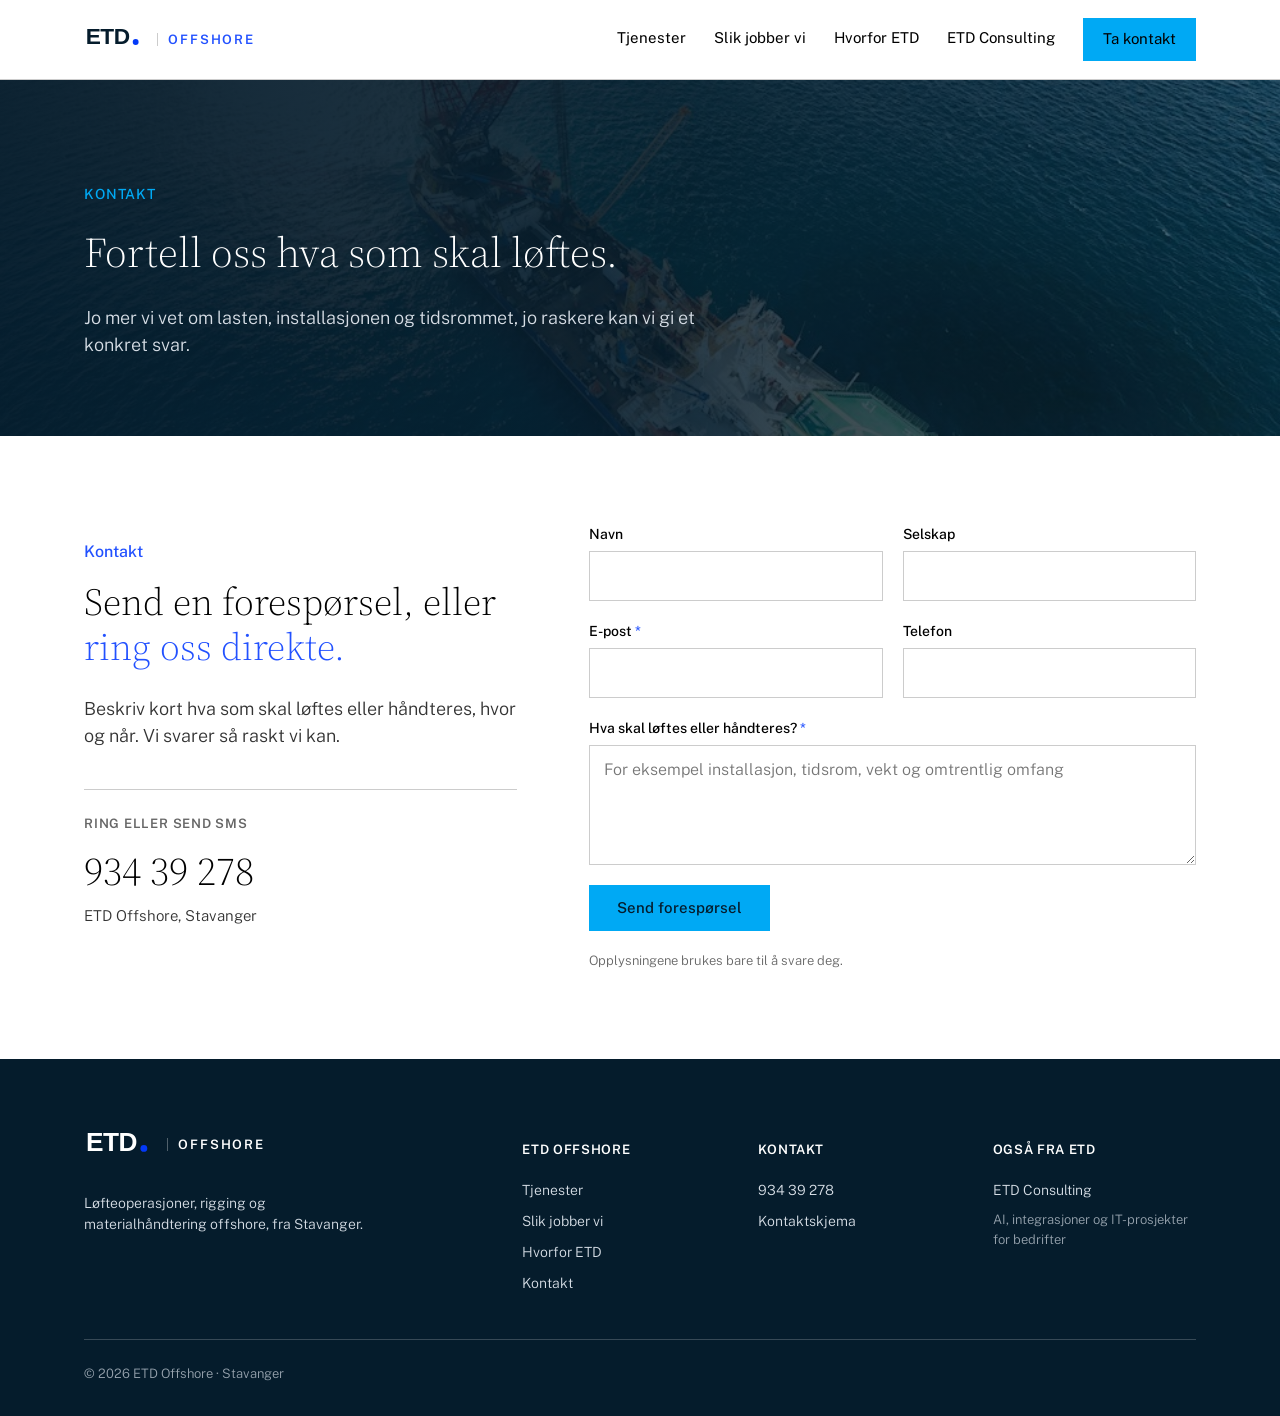
==== commit baedbdea: "Use offshore photography from Unsplash for hero, tiles and page heroes Co-Authored-By: Claude Opus 5" ====
--- a/kontakt/index.html
+++ b/kontakt/index.html
@@ -10,7 +10,7 @@
 <meta property="og:title" content="Kontakt | ETD Offshore">
 <meta property="og:description" content="Ta kontakt med ETD Offshore i Stavanger om løfteoperasjoner, rigging og materialhåndtering offshore.">
 <meta property="og:url" content="https://etdoffshore.no/kontakt/">
-<meta property="og:image" content="https://etdoffshore.no/images/hero.jpg">
+<meta property="og:image" content="https://etdoffshore.no/images/offshore-hero.jpg">
 <meta property="og:locale" content="nb_NO">
 <meta name="twitter:card" content="summary_large_image">
 <meta name="theme-color" content="#051c2c">
@@ -47,7 +47,7 @@
   </div>
 </header>
 
-<section class="page-hero">
+<section class="page-hero" style="background-image:linear-gradient(90deg, rgba(5,28,44,0.96) 0%, rgba(5,28,44,0.88) 50%, rgba(5,28,44,0.55) 100%), url('../images/offshore-vessel.jpg'); background-size:cover; background-position:center;">
   <p class="kicker">Kontakt</p>
   <h1>Fortell oss hva som skal løftes.</h1>
   <p class="lead">Jo mer vi vet om lasten, installasjonen og tidsrommet, jo raskere kan vi gi et konkret svar.</p>
--- a/style.css
+++ b/style.css
@@ -1094,3 +1094,10 @@
 .svc-list li { display: grid; grid-template-columns: minmax(0, 200px) minmax(0, 1fr); gap: 24px; }
 .svc-list .desc { text-align: left; max-width: none; }
 @media (max-width: 600px) { .svc-list li { grid-template-columns: 1fr; gap: 6px; } }
+.bento-hero.photo-hero {
+  background: linear-gradient(90deg, rgba(5,28,44,0.95) 0%, rgba(5,28,44,0.82) 45%, rgba(5,28,44,0.3) 100%), url('images/offshore-hero.jpg') 70% center / cover no-repeat;
+  padding-top: 160px; padding-bottom: 120px;
+}
+@media (max-width: 860px) {
+  .bento-hero.photo-hero { background: linear-gradient(180deg, rgba(5,28,44,0.7) 0%, rgba(5,28,44,0.92) 55%, rgba(5,28,44,0.97) 100%), url('images/offshore-hero.jpg') 75% center / cover no-repeat; }
+}
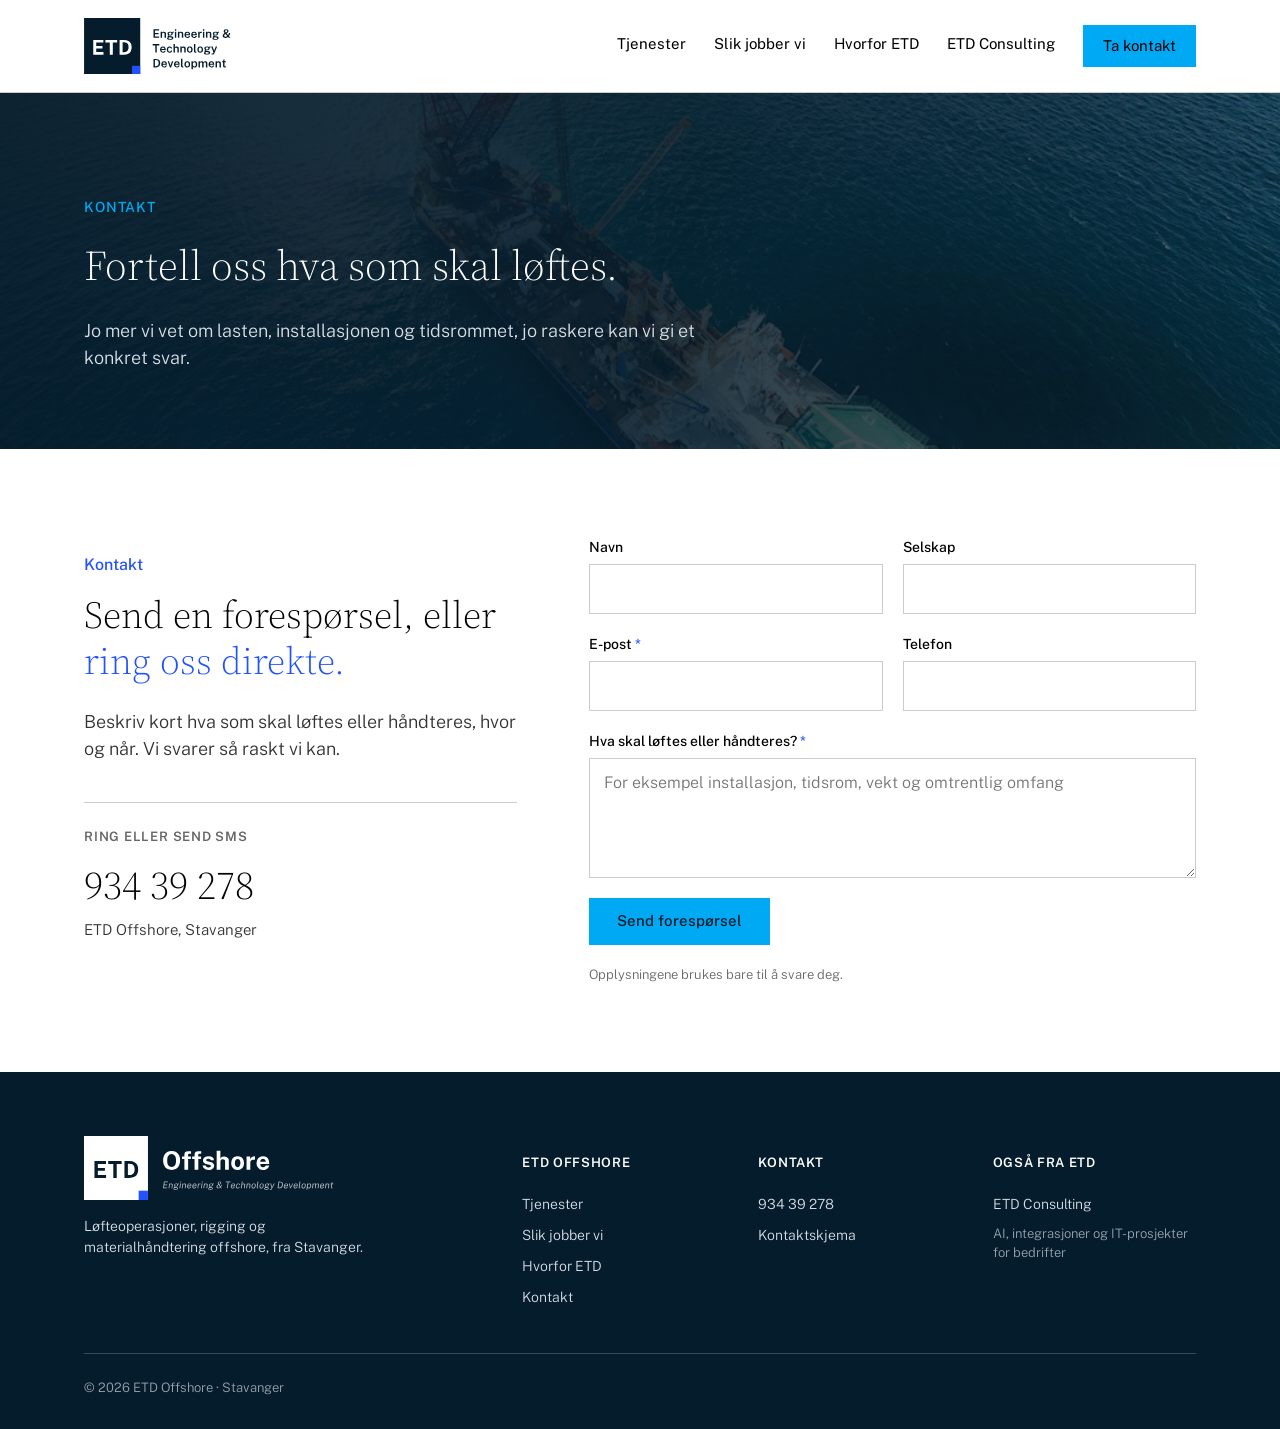
==== commit 3abeefeb: "New D1 logo: header, footer with Offshore sub-brand, favicons Co-Authored-By: Claude Opus 5.5 <norep" ====
--- a/kontakt/index.html
+++ b/kontakt/index.html
@@ -17,7 +17,7 @@
 <link rel="preconnect" href="https://fonts.googleapis.com">
 <link rel="preconnect" href="https://fonts.gstatic.com" crossorigin>
 <link href="https://fonts.googleapis.com/css2?family=Public+Sans:wght@300;400;500;600&amp;family=Source+Serif+4:opsz,wght@8..60,300;8..60,400&amp;display=swap" rel="stylesheet">
-<link rel="stylesheet" href="../style.css?v=1">
+<link rel="stylesheet" href="../style.css?v=8">
 <link rel="icon" type="image/svg+xml" href="../images/favicon.svg">
 <link rel="icon" type="image/png" href="../images/favicon-32.png">
 <link rel="apple-touch-icon" href="../images/apple-touch-icon.png">
@@ -35,7 +35,7 @@
 <body class="home">
 <header class="site-header">
   <div class="header-inner">
-    <a href="../" class="logo"><img src="../images/logo.svg" alt="ETD" class="logo-img"><span class="logo-sub">Offshore</span></a>
+    <a href="../" class="logo"><img src="../images/logo.svg" alt="ETD – Engineering &amp; Technology Development" class="logo-img"></a>
     <nav class="main-nav">
       <a href="../tjenester/">Tjenester</a>
       <a href="../#slik">Slik jobber vi</a>
@@ -95,7 +95,7 @@
   <div class="footer-inner">
     <div class="footer-grid">
       <div>
-        <a href="../" class="logo"><img src="../images/logo-white.svg" alt="ETD" class="logo-img"><span class="logo-sub">Offshore</span></a>
+        <a href="../" class="logo"><img src="../images/logo-footer-offshore.svg" alt="ETD Offshore" class="logo-img"></a>
         <p>Løfteoperasjoner, rigging og materialhåndtering offshore, fra Stavanger.</p>
       </div>
       <div class="footer-col">
--- a/style.css
+++ b/style.css
@@ -1101,3 +1101,13 @@
 @media (max-width: 860px) {
   .bento-hero.photo-hero { background: linear-gradient(180deg, rgba(5,28,44,0.7) 0%, rgba(5,28,44,0.92) 55%, rgba(5,28,44,0.97) 100%), url('images/offshore-hero.jpg') 75% center / cover no-repeat; }
 }
+
+/* ---------- Ny logo (D1 + V3) ---------- */
+.logo-img { height: 50px; width: auto; }
+.footer-grid .logo-img { height: auto; width: min(250px, 100%); }
+.footer-grid .logo { display: block; margin-bottom: 16px; }
+@media (max-width: 600px) {
+  .logo-img { height: 42px; }
+  .footer-grid > div:first-child { grid-column: 1 / -1; }
+}
+@media (min-width: 861px) { .logo-img { height: 56px; } }
